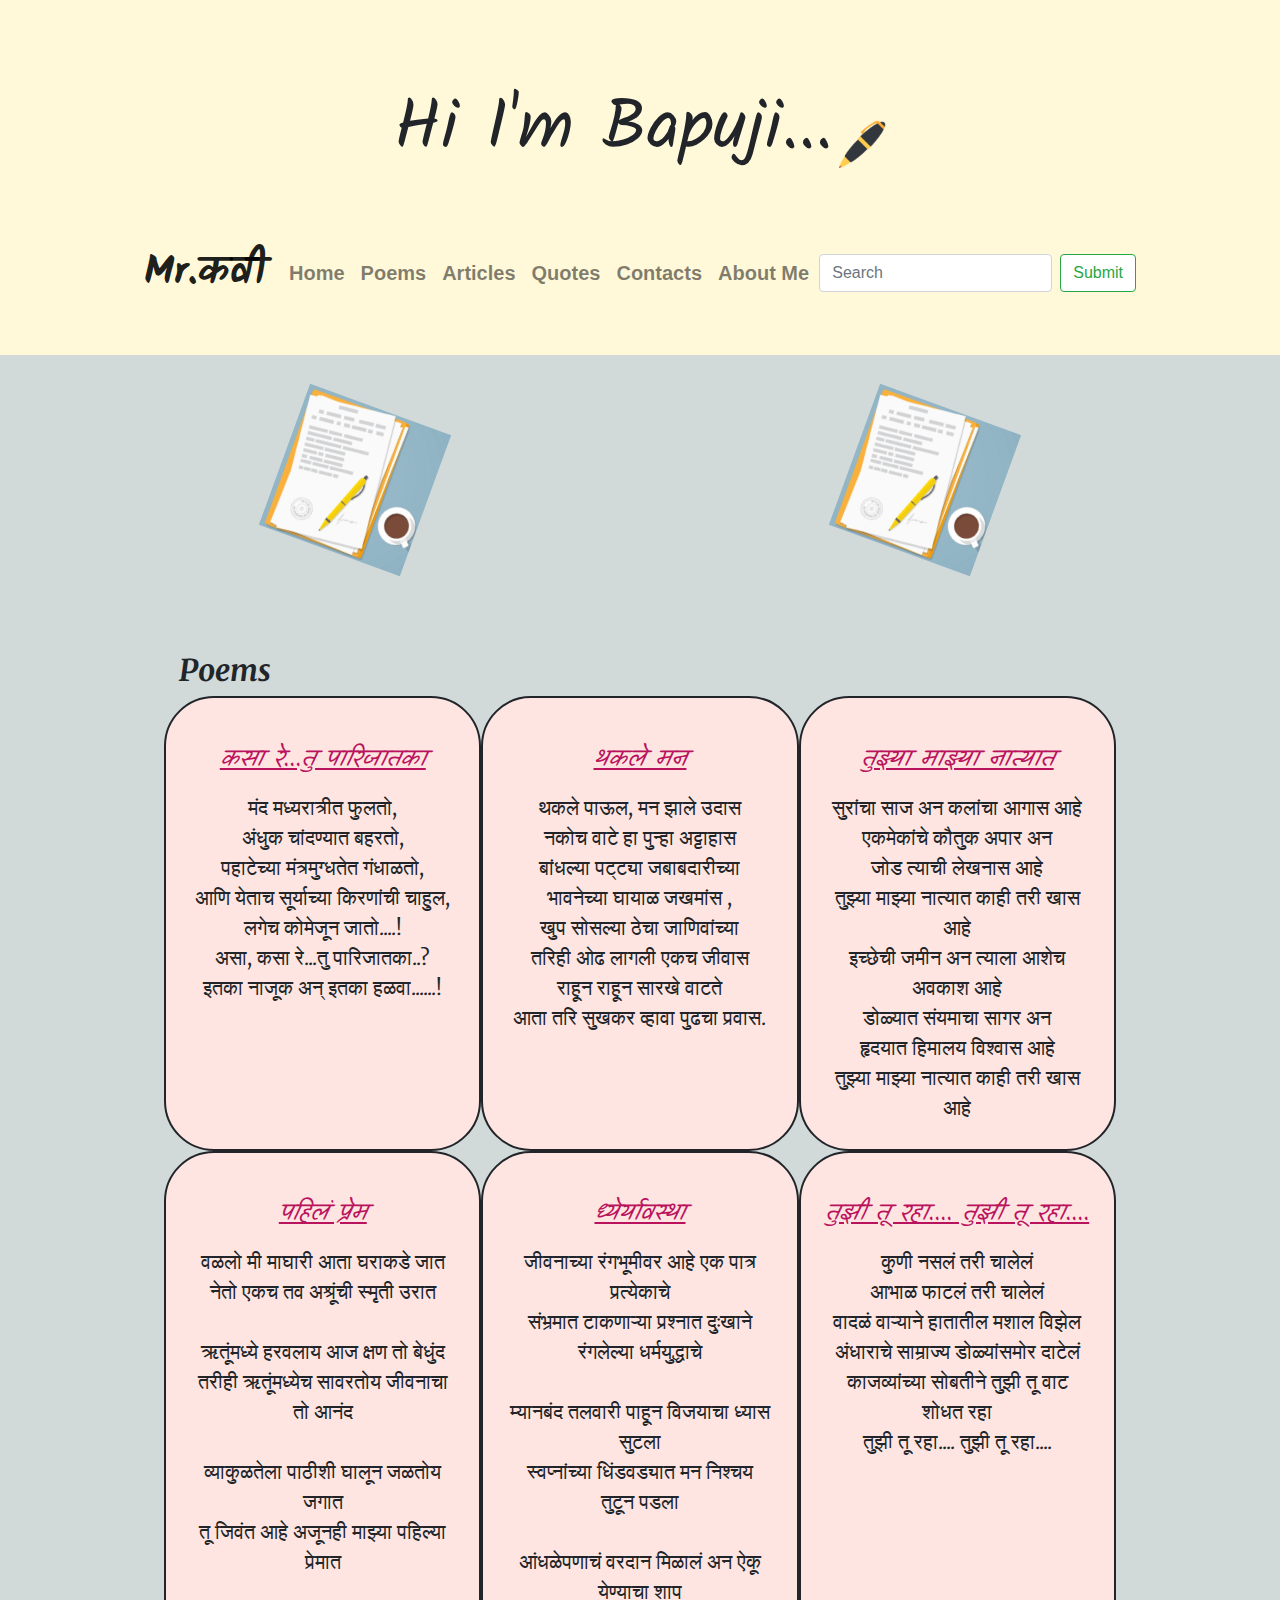
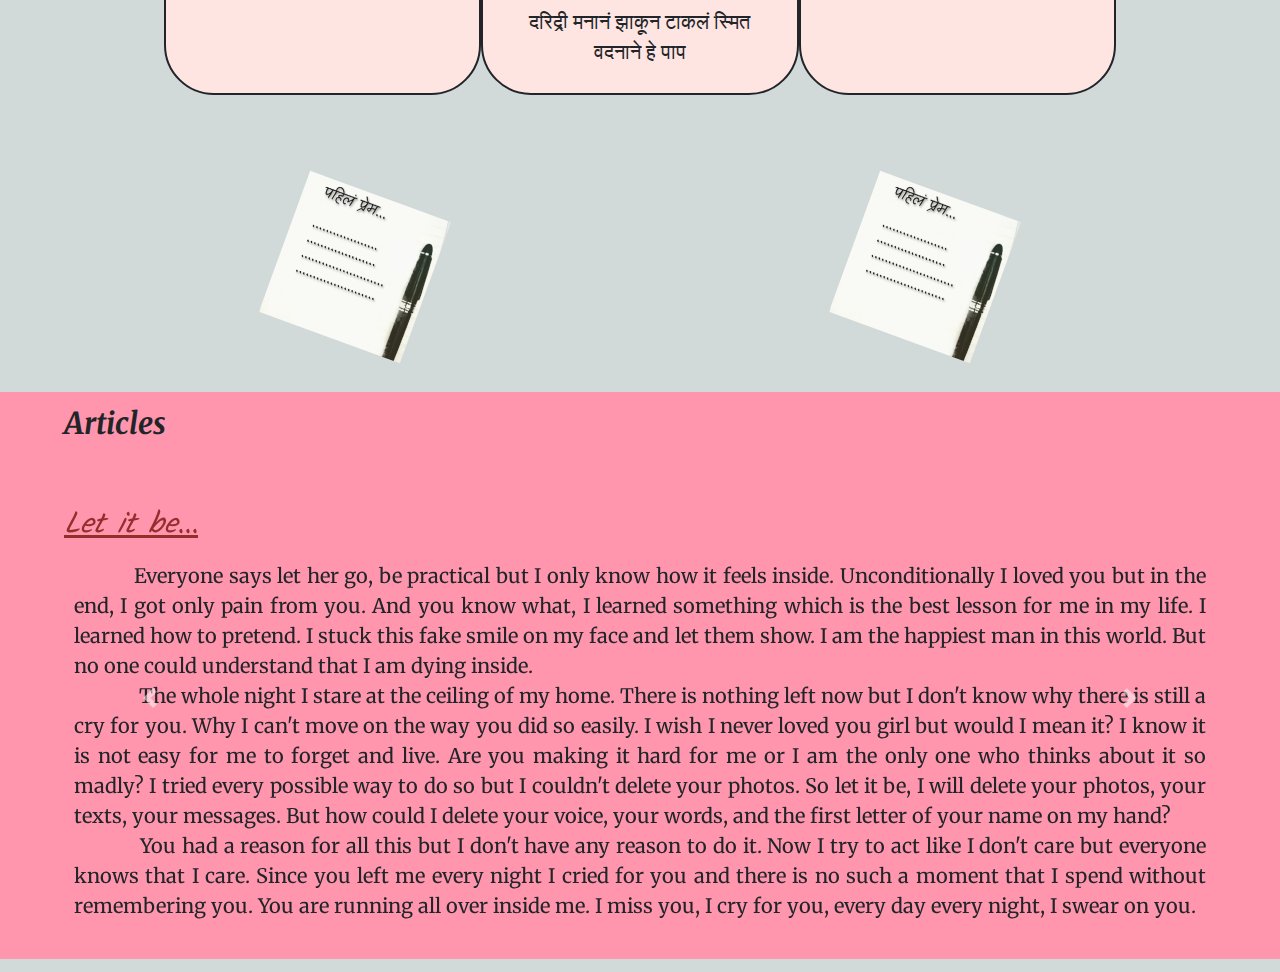
==== index.html @ fb2c801a "Add files via upload" ====
<!DOCTYPE html>
<html lang="en" dir="ltr">

<head>
  <meta charset="utf-8">
  <title>My Site</title>
  <!-- Stylesheets -->
  <link rel="stylesheet" href="https://maxcdn.bootstrapcdn.com/bootstrap/4.0.0/css/bootstrap.min.css" integrity="sha384-Gn5384xqQ1aoWXA+058RXPxPg6fy4IWvTNh0E263XmFcJlSAwiGgFAW/dAiS6JXm" crossorigin="anonymous">
  <link rel="stylesheet" href="css/style.css">
  <!-- Bootstrap Scripts -->
  <script src="https://code.jquery.com/jquery-3.2.1.slim.min.js" integrity="sha384-KJ3o2DKtIkvYIK3UENzmM7KCkRr/rE9/Qpg6aAZGJwFDMVNA/GpGFF93hXpG5KkN" crossorigin="anonymous"></script>
  <script src="https://cdnjs.cloudflare.com/ajax/libs/popper.js/1.12.9/umd/popper.min.js" integrity="sha384-ApNbgh9B+Y1QKtv3Rn7W3mgPxhU9K/ScQsAP7hUibX39j7fakFPskvXusvfa0b4Q" crossorigin="anonymous"></script>
  <script src="https://maxcdn.bootstrapcdn.com/bootstrap/4.0.0/js/bootstrap.min.js" integrity="sha384-JZR6Spejh4U02d8jOt6vLEHfe/JQGiRRSQQxSfFWpi1MquVdAyjUar5+76PVCmYl" crossorigin="anonymous"></script>
  <!-- Google Fonts -->
  <link href="https://fonts.googleapis.com/css2?family=Kalam&display=swap" rel="stylesheet">
  <link href="https://fonts.googleapis.com/css2?family=Merriweather&display=swap" rel="stylesheet">
  <link href="https://fonts.googleapis.com/css2?family=Montserrat:wght@500&display=swap" rel="stylesheet">
</head>

<body>
  <!-- Header, -->
  <section id="Home" style="background-color: #fff8d9;">
    <div class="container-fluid">
      <div class="top-section">
        <center>
          <div class="header">
            <h1 style="font-size: 70px;">Hi I'm Bapuji...</h1>
          </div>
          <div class="penImage">
            <img src="images\pen-md.ico" alt="Pen">
          </div>
        </center>
      </div>
      <!-- Navigation-bar -->
      <nav class="navbar navbar-expand-lg navbar-light">
        <a class="navbar-brand" href="#">Mr.कवी</a>
        <button class="navbar-toggler" type="button" data-toggle="collapse" data-target="#navbarTogglerDemo01" aria-controls="navbarTogglerDemo01" aria-expanded="false" aria-label="Toggle navigation">
          <span class="navbar-toggler-icon"></span>
        </button>
        <div class="collapse navbar-collapse" id="navbarTogglerDemo01">
          <ul class="navbar-nav mr-auto">
            <li>
              <a class="nav-link" href="#">Home</a>
            </li>
            <li>
              <a class="nav-link" href="#">Poems</a>
            </li>
            <li>
              <a class="nav-link" href="#">Articles</a>
            </li>
            <li>
              <a class="nav-link" href="#">Quotes</a>
            </li>
            <li>
              <a class="nav-link" href="#">Contacts</a>
            </li>
            <li>
              <a class="nav-link" href="#">About Me</a>
            </li>
          </ul>
          <form class="form-inline my-2 my-lg-0">
            <input class="form-control mr-sm-2" type="search" placeholder="Search" aria-label="Search">
            <button class="btn btn-outline-success my-2 my-sm-0" type="submit" style="background-color: #ffffff;">Submit</button>
          </form>
        </div>
      </nav>
  </section>

  <!-- Under Navigation-bar -->
  <section>
    <div class="container">
      <center>
        <div class="row">
          <div class="col-6" style="background-color:#d1d9d9;">
            <img class="img1" src="images\img2.png" alt="image">
          </div>
          <div class="col-6" style="background-color:#d1d9d9;">
            <img class="img1" src="images\img2.png" alt="image">
          </div>
        </div>
    </div>
    </center>
  </section>

  <!-- Content-->
  <section id="context-section">
    <div class="container-fluid">
      <h3>Poems</h3>
      <div class="row">
        <div class="col-lg-4 poem-text" style="background-color: #ffe5e2; border: 2px solid; border-radius: 50px;">
          <h4 class="h4poem">कसा रे...तु पारिजातका</h4>
          <p class="poem">मंद मध्यरात्रीत फुलतो,<br>
            अंधुक चांदण्यात बहरतो,<br>
            पहाटेच्या मंत्रमुग्धतेत गंधाळतो,<br>
            आणि येताच सूर्याच्या किरणांची चाहुल,<br>
            लगेच कोमेजून जातो....!<br>
            असा, कसा रे...तु पारिजातका..?<br>
            इतका नाजूक अन् इतका हळवा......!</p>
        </div>
        <div class="col-lg-4 poem-text" style="background-color: #ffe5e2; border: 2px solid;border-radius: 50px;">
          <h4 class="h4poem">थकले मन</h4>
          <p class="poem">थकले पाऊल, मन झाले उदास<br>
            नकोच वाटे हा पुन्हा अट्टाहास <br>
            बांधल्या पट्ट्या जबाबदारीच्या <br>
            भावनेच्या घायाळ जखमांस ,<br>
            खुप सोसल्या ठेचा जाणिवांच्या<br>
            तरिही ओढ लागली एकच जीवास<br>
            राहून राहून सारखे वाटते<br>
            आता तरि सुखकर व्हावा पुढचा प्रवास.</p>
        </div>
        <div class="col-lg-4 poem-text" style="background-color: #ffe5e2; border: 2px solid;border-radius: 50px;">
          <h4 class="h4poem">तुझ्या माझ्या नात्यात</h4>
          <p class="poem">सुरांचा साज अन कलांचा आगास आहे<br>
            एकमेकांचे कौतुक अपार अन <br>
            जोड त्याची लेखनास आहे <br>
            तुझ्या माझ्या नात्यात काही तरी खास आहे <br>
            इच्छेची जमीन अन त्याला आशेच अवकाश आहे <br>
            डोळ्यात संयमाचा सागर अन <br>
            हृदयात हिमालय विश्वास आहे <br>
            तुझ्या माझ्या नात्यात काही तरी खास आहे</p>
        </div>
      </div>

      <div class="row">
        <div class="col-lg-4 poem-text" style="background-color: #ffe5e2; border: 2px solid;border-radius: 50px;">
          <h4 class="h4poem">पहिलं प्रेम</h4>
          <p class="poem">वळलो मी माघारी आता घराकडे जात<br>
            नेतो एकच तव अश्रूंची स्मृती उरात <br>
            <br>
            ऋतूंमध्ये हरवलाय आज क्षण तो बेधुंद<br>
            तरीही ऋतूंमध्येच सावरतोय जीवनाचा तो आनंद<br>
            <br>
            व्याकुळतेला पाठीशी घालून जळतोय जगात <br>
            तू जिवंत आहे अजूनही माझ्या पहिल्या प्रेमात
          </p>
        </div>
        <div class="col-lg-4 poem-text" style="background-color: #ffe5e2; border: 2px solid;border-radius: 50px;">
          <h4 class="h4poem">ध्येर्यावस्था</h4>
          <p class="poem">जीवनाच्या रंगभूमीवर आहे एक पात्र प्रत्येकाचे <br>
            संभ्रमात टाकणाऱ्या प्रश्नात दुःखाने रंगलेल्या धर्मयुद्धाचे <br>
            <br>
            म्यानबंद तलवारी पाहून विजयाचा ध्यास सुटला <br>
            स्वप्नांच्या धिंडवड्यात मन निश्चय तुटून पडला <br>
            <br>
            आंधळेपणाचं वरदान मिळालं अन ऐकू येण्याचा शाप <br>
            दरिद्री मनानं झाकून टाकलं स्मित वदनाने हे पाप
          </p>
        </div>
        <div class="col-lg-4 poem-text" style="background-color: #ffe5e2; border: 2px solid;border-radius: 50px;">
          <h4 class="h4poem">तुझी तू रहा.... तुझी तू रहा....</h4>
          <p class="poem">कुणी नसलं तरी चालेलं <br>
            आभाळ फाटलं तरी चालेलं <br>
            वादळं वाऱ्याने हातातील मशाल विझेल <br>
            अंधाराचे साम्राज्य डोळ्यांसमोर दाटेलं <br>
            काजव्यांच्या सोबतीने तुझी तू वाट शोधत रहा <br>
            तुझी तू रहा.... तुझी तू रहा....</p>
        </div>
      </div>
    </div>
  </section>
  <!-- Under-Context -->
  <section>
    <div class="container">
      <center>
        <div class="row">
          <div class="col-6" style="background-color:#d1d9d9;">
            <img class="img2" src="images\img1.jpg" alt="image">
          </div>
          <div class="col-6" style="background-color:#d1d9d9;">
            <img class="img2" src="images\img1.jpg" alt="image">
          </div>
        </div>
    </div>
    </center>
  </section>

  <!-- Article_section -->
  <section id="Articles">
    <h3>Articles</h3>
    <div id="Articals-carousel" class="carousel slide" data-pause="hover">
      <div class="carousel-inner">
        <div class="carousel-item active coursel-css">
          <h4 class="h4article">Let it be...</h4>
          <p class="Articles-text">&emsp;&emsp;&emsp;Everyone says let her go, be practical but I only know how it feels inside. Unconditionally I loved you but in the end, I got only pain from you.
            And you know what, I learned something which is the best lesson for me in my life. I learned how to pretend. I stuck this fake smile on my face and let
            them show. I am the happiest man in this world. But no one could understand that I am dying inside.<br>&emsp;&emsp;&emsp; The whole night I stare at the ceiling of my home.
            There is nothing left now but I don't know why there is still a cry for you. Why I can't move on the way you did so easily.
            I wish I never loved you girl but would I mean it? I know it is not easy for me to forget and live. Are you making it hard for me or I am the only
            one who thinks about it so madly? I tried every possible way to do so but I couldn't delete your photos. So let it be, I will delete your photos, your
            texts, your messages. But how could I delete your voice, your words, and the first letter of your name on my hand?<br>&emsp;&emsp;&emsp; You had a reason for all this but I don't
            have any reason to do it. Now I try to act like I don't care but everyone knows that I care.
            Since you left me every night I cried for you and there is no such a moment that I spend without remembering you. You are running all over inside me.
            I miss you, I cry for you, every day every night, I swear on you.</p>
        </div>
        <div class="carousel-item coursel-css">
          <h4 class="h4article">Death</h4>
          <p class="Articles-text">&emsp;&emsp;&emsp;I have no work to do in your world, my useless life can only break out into tunes without a purpose. When the hour strikes for the silent worship at the dark temple of midnight command me, my dear,
            to stand
            before you to sing. I'm waiting for your love to give myself up at last into your hands. People blame me and call me heedless but I doubt not they are right in their blame.<br>&emsp;&emsp;&emsp; The song that I came to sing remains unsung
            to that day. I have spent my days stringing and unstringing my instruments. The time has not come true the
            words are not been rightly set only there is an agony of wishing in my heart. The flower has not opened only the wind is blowing by. I have not seen her face nor I listened to her voice only I heard her gentle footsteps from the road
            before my house.<br>&emsp;&emsp;&emsp; The whole day passed in waiting for her and I can't ask her into my home. I am living in the hope of meeting with her and that meeting is not yet. I shall ever try to keep all untruths out of my mind
            but nothing worked, I think I am here
            that what my life deserves. Many things happened to my life that your coming in life is like forever memoranda to me. I will never forget how you feel me with your love. One day the death will come and the forlorn myself will remain in my
            house leaving the dark shadow of the night on my mornings.<br></p>
        </div>
        <div class="carousel-item coursel-css">
          <h4 class="h4article">सकाळ</h4>
          <p class="Articles-text">&emsp;&emsp;&emsp;मघाशी किती निरभ्र होत आकाश, नि आता ढग पुन्हा दाटायला लागले होते आभाळात. अनपेक्षित पावसाच्या धारा आभाळातून भूतलावर अवतरित होत होत्या, वारा सुसाट वाहत होता. वाहत्या वाऱ्यानं जसा चौफेर काहूर उठवला होता तसंच मनात एक काहूर माजलं होतं. भूतकाळात घडलेल्या अनेक घटनांची उजळणी करत मी सुद्धा स्वतःमध्ये कसा हरवून गेलो कळलेच नव्हते. मनातील घुसमटून टाकणारी ती जाणीव पुन्हा तळापासून वर येऊ लागली. कोणत्याच गोष्टीची चिंता न करता वाहणाऱ्या या विचारगंगेलासुद्धा मी अडवण्याचा प्रयत्न केला नाही.<br>&emsp;&emsp;&emsp;
      या जुन्या आठवणी का वारंवार घायाळ करीत आहेत मला? सतत मनाला जाळणारी हि खंत कसली? विचारांचा प्रवाह अनेक वळणे घेत अडखळ मार्ग तुडवत अन अनेक बांध फोडत पुढे वाहतच चालला होता. वादळाने घनदाट अरण्यात शिरून पानापानाला बोचकारून काढावे तशीच मनाची अवस्था झाली होती. का याचं गोष्टी पुन्हा पुन्हा नजरेसमोर अवतरीत होतात. यांचीच भीती मनाला लागली होती, म्हणजे जीवघेण्या वादळात कोसळण्याचा धोका अगदी मोठ्या वृक्षालाही असतोच की.<br>&emsp;&emsp;&emsp;
     निर्दयीपणाने घडलेले सर्व प्रसंग आणि त्यांचे मनात चाललेले कोलाहल बाजूला सारून मी वर्तमानात येण्याचा ठराव केला आणि तोही पुन्हा भूतकाळात न डोकावण्याच्या निर्णयासहच. मनातले अप्रिय विचार झटकून टाकण्याचा अयशश्वी प्रयन्त मी कसाबसा यशश्वी ठरवलाच. या पेटलेल्या आभाळाला आणि पेटलेल्या रानाला विझत करून, करपलेल्या भावनांवर मी खोट्या समजवणूकीचा फुंकर घालतं होतो. आता मनावर समाधानाचा हलकासा तवंग पसरला होता. कोसळणाऱ्या पावसाच्या धारांच्या आवाजात अन मनातलं वादळ या दोन्हीच्या संगतीनं वेळ गेला. पण पुरता माझा भूतकाळ शाबूत आहे कधीही न झिजणाऱ्या शिलालेखासारखा अजून.<br><br></p>
        </div>
      </div>
      <a class="carousel-control-prev" href="#Articals-carousel" role="button" data-slide="prev">
        <span class="carousel-control-prev-icon"></span>
      </a>
      <a class="carousel-control-next" href="#Articals-carousel" role="button" data-slide="next">
        <span class="carousel-control-next-icon"></span>
      </a>
    </div>
  </section>
</body>

</html>
---- css/style.css ----
body {
  background-color: #d1d9d9;
}

/* Top_section */
.container-fluid {
  padding: 3% 10%;
}

.top-section {
  margin-top: 50px;
  margin-bottom: 50px;
  font-family: 'Kalam', cursive;
}

.top-section:hover {
  color: #962d2d;
}

.header {
  display: inline-block;
  font-size: 100px;
}

.penImage {
  display: inline-block;
}

/* Navigation-Bar */
.navbar {
  background-color: #fff8d9;
}

.nav-link {
  font-size: 20px;
  font-weight: bold;
}

.navbar-brand {
  font-family: 'Kalam', cursive;
  font-size: 40px;
  font-weight: bold;
}

/* images */
.images-section {
  padding: 3% 1%;
}

.img2 {
  margin-top: 50px;
  margin-bottom: 50px;
  width: 150px;
  height: 150px;
  transform: rotate(20deg)
}

.img1 {
  margin-top: 50px;
  margin-bottom: 50px;
  width: 150px;
  height: 150px;
  transform: rotate(20deg)
}

/* Context */
#context-section {
  padding: 1% 5%;
}

h3 {
  font-family: Merriweather, cursive;
  font-style: italic;
  font-weight: bolder;
  font-size: 30px;
}

.h4poem {
  font-family: 'Kalam', cursive;
  font-style: italic;
  text-decoration: underline;
  text-align: center;
  color: #ba135d;
}

.poem {
  font-size: 20px;
  padding: 10px;
  text-align: center;
  font-family: 'Merriweather', serif;
}

.poem-text {
  padding-top: 5%;
}

/* Articles-Section */
#Articles {
  padding: 1% 5%;
  background-color: #ff96ad;
  margin-bottom: 1%;
}

.coursel-css {
  padding-top: 5%;
}

.h4article{
  font-family: 'Kalam', cursive;
  font-size: 30px;
  font-style: italic;
  text-align: left;
  text-decoration: underline;
  color: #962d2d;
}

.Articles-text {
  padding: 10px;
  text-align: justify;
  font-size: 20px;
  font-family: 'Merriweather', serif;
}
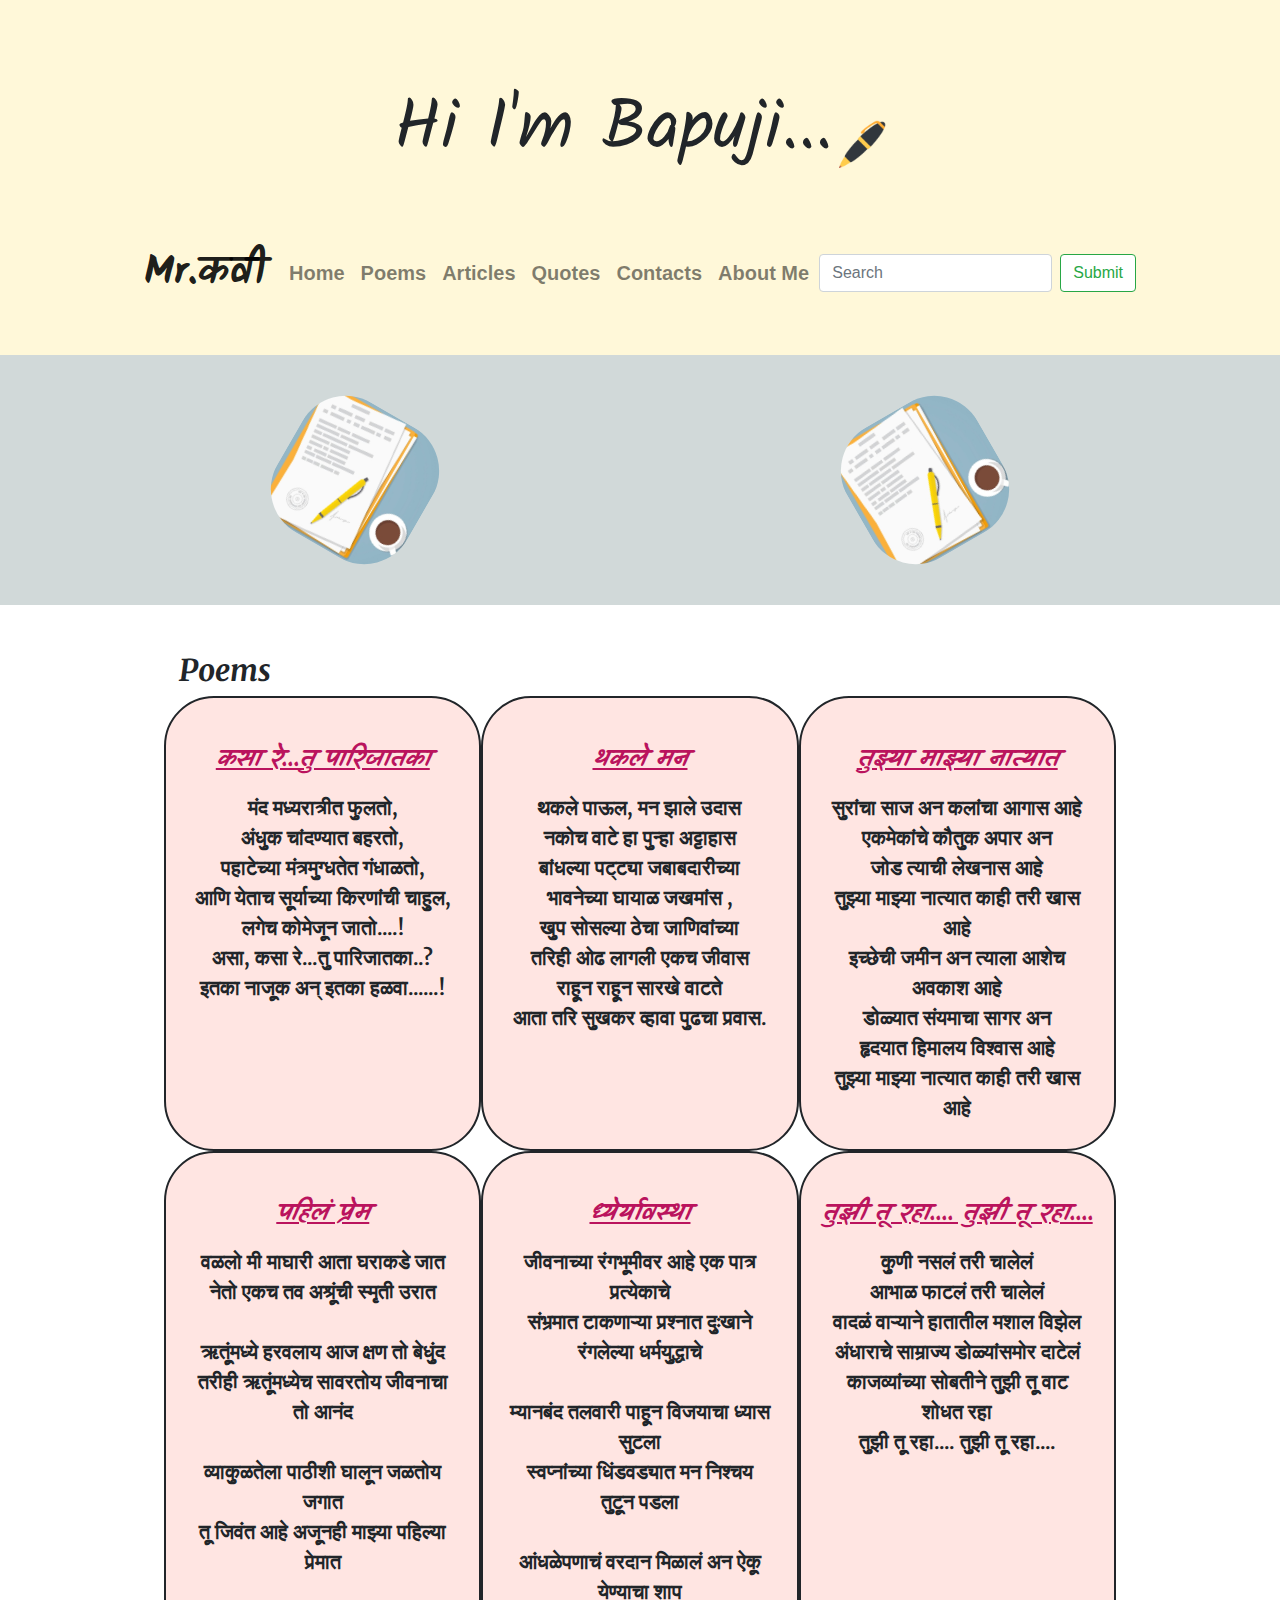
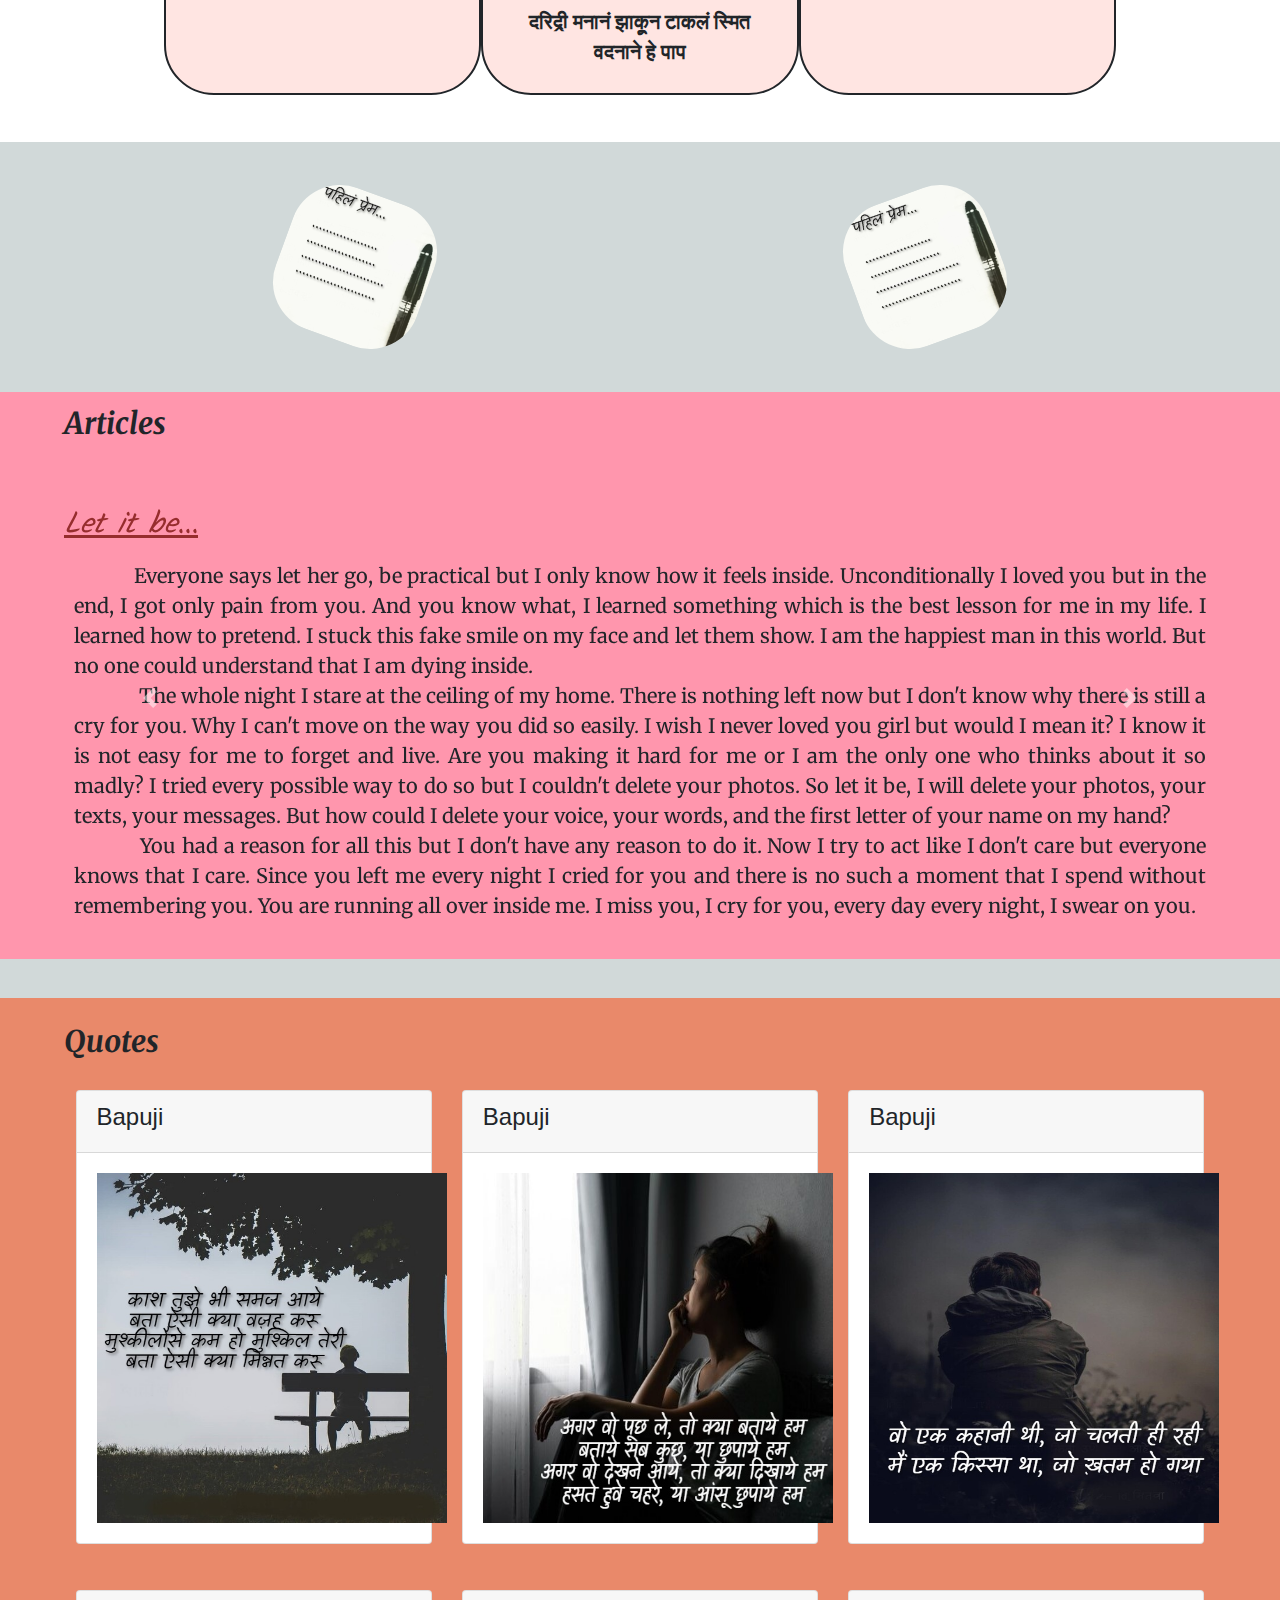
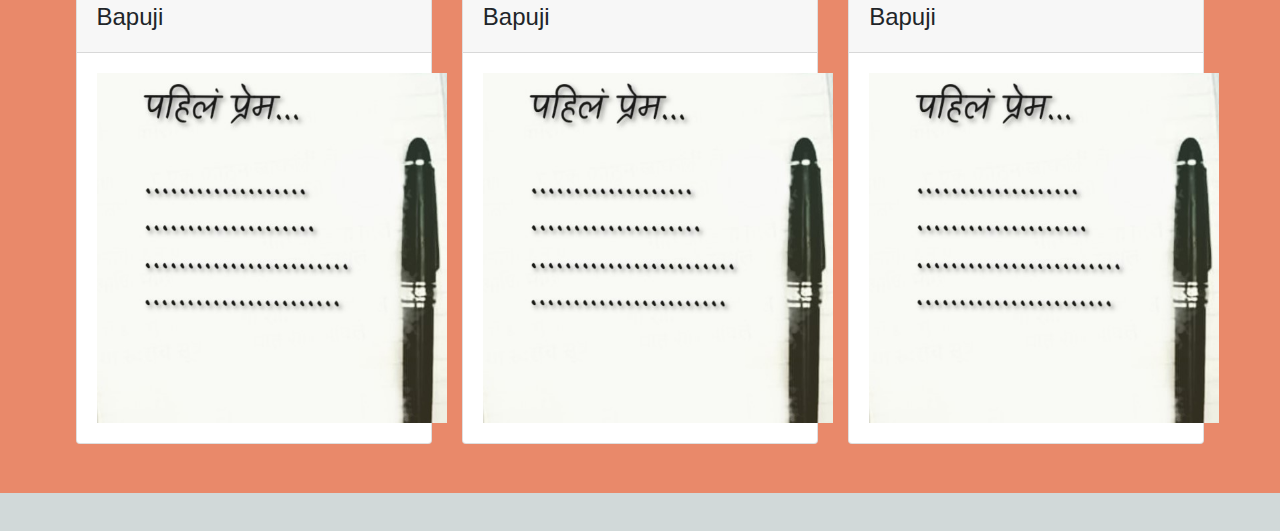
==== commit f1cd2513: "Add files via upload" ====
--- a/index.html
+++ b/index.html
@@ -72,10 +72,10 @@
       <center>
         <div class="row">
           <div class="col-6" style="background-color:#d1d9d9;">
-            <img class="img1" src="images\img2.png" alt="image">
+            <img class="top-img-1" src="images\img2.png" alt="image">
           </div>
           <div class="col-6" style="background-color:#d1d9d9;">
-            <img class="img1" src="images\img2.png" alt="image">
+            <img class="top-img-2" src="images\img2.png" alt="image">
           </div>
         </div>
     </div>
@@ -164,10 +164,10 @@
       <center>
         <div class="row">
           <div class="col-6" style="background-color:#d1d9d9;">
-            <img class="img2" src="images\img1.jpg" alt="image">
+            <img class="middle-img-1" src="images\img1.jpg" alt="image">
           </div>
           <div class="col-6" style="background-color:#d1d9d9;">
-            <img class="img2" src="images\img1.jpg" alt="image">
+            <img class="middle-img-2" src="images\img1.jpg" alt="image">
           </div>
         </div>
     </div>
@@ -202,13 +202,7 @@
             before my house.<br>&emsp;&emsp;&emsp; The whole day passed in waiting for her and I can't ask her into my home. I am living in the hope of meeting with her and that meeting is not yet. I shall ever try to keep all untruths out of my mind
             but nothing worked, I think I am here
             that what my life deserves. Many things happened to my life that your coming in life is like forever memoranda to me. I will never forget how you feel me with your love. One day the death will come and the forlorn myself will remain in my
-            house leaving the dark shadow of the night on my mornings.<br></p>
-        </div>
-        <div class="carousel-item coursel-css">
-          <h4 class="h4article">सकाळ</h4>
-          <p class="Articles-text">&emsp;&emsp;&emsp;मघाशी किती निरभ्र होत आकाश, नि आता ढग पुन्हा दाटायला लागले होते आभाळात. अनपेक्षित पावसाच्या धारा आभाळातून भूतलावर अवतरित होत होत्या, वारा सुसाट वाहत होता. वाहत्या वाऱ्यानं जसा चौफेर काहूर उठवला होता तसंच मनात एक काहूर माजलं होतं. भूतकाळात घडलेल्या अनेक घटनांची उजळणी करत मी सुद्धा स्वतःमध्ये कसा हरवून गेलो कळलेच नव्हते. मनातील घुसमटून टाकणारी ती जाणीव पुन्हा तळापासून वर येऊ लागली. कोणत्याच गोष्टीची चिंता न करता वाहणाऱ्या या विचारगंगेलासुद्धा मी अडवण्याचा प्रयत्न केला नाही.<br>&emsp;&emsp;&emsp;
-      या जुन्या आठवणी का वारंवार घायाळ करीत आहेत मला? सतत मनाला जाळणारी हि खंत कसली? विचारांचा प्रवाह अनेक वळणे घेत अडखळ मार्ग तुडवत अन अनेक बांध फोडत पुढे वाहतच चालला होता. वादळाने घनदाट अरण्यात शिरून पानापानाला बोचकारून काढावे तशीच मनाची अवस्था झाली होती. का याचं गोष्टी पुन्हा पुन्हा नजरेसमोर अवतरीत होतात. यांचीच भीती मनाला लागली होती, म्हणजे जीवघेण्या वादळात कोसळण्याचा धोका अगदी मोठ्या वृक्षालाही असतोच की.<br>&emsp;&emsp;&emsp;
-     निर्दयीपणाने घडलेले सर्व प्रसंग आणि त्यांचे मनात चाललेले कोलाहल बाजूला सारून मी वर्तमानात येण्याचा ठराव केला आणि तोही पुन्हा भूतकाळात न डोकावण्याच्या निर्णयासहच. मनातले अप्रिय विचार झटकून टाकण्याचा अयशश्वी प्रयन्त मी कसाबसा यशश्वी ठरवलाच. या पेटलेल्या आभाळाला आणि पेटलेल्या रानाला विझत करून, करपलेल्या भावनांवर मी खोट्या समजवणूकीचा फुंकर घालतं होतो. आता मनावर समाधानाचा हलकासा तवंग पसरला होता. कोसळणाऱ्या पावसाच्या धारांच्या आवाजात अन मनातलं वादळ या दोन्हीच्या संगतीनं वेळ गेला. पण पुरता माझा भूतकाळ शाबूत आहे कधीही न झिजणाऱ्या शिलालेखासारखा अजून.<br><br></p>
+            house leaving the dark shadow of the night on my mornings.</p>
         </div>
       </div>
       <a class="carousel-control-prev" href="#Articals-carousel" role="button" data-slide="prev">
@@ -219,6 +213,88 @@
       </a>
     </div>
   </section>
+
+
+<!-- Quotes Section -->
+  <section id="Quotes">
+    <h3>Quotes</h3>
+    <div class="row mycards">
+    <div class="col-lg-4 col-md-6">
+        <div class="card">
+            <div class="card-header">
+                <h4 class="Quotes-text">Bapuji</h4>
+            </div>
+            <div class="card-body">
+              <center>
+                <img class="Quotes-images" src="images\qut-mg-1.jpg" alt="image">
+              </center>
+            </div>
+        </div>
+    </div>
+    <div class="col-lg-4 col-md-6">
+        <div class="card">
+            <div class="card-header">
+                <h4 class="Quotes-text">Bapuji</h4>
+            </div>
+            <div class="card-body">
+              <center>
+                <img class="Quotes-images" src="images\qut-img-2.jpg" alt="image">
+              </center>
+            </div>
+        </div>
+    </div>
+    <div class="col-lg-4">
+        <div class="card">
+            <div class="card-header">
+                <h4 class="Quotes-text">Bapuji</h4>
+            </div>
+            <div class="card-body">
+              <center>
+                <img class="Quotes-images" src="images\qut-img-3.jpg" alt="image">
+              </center>
+            </div>
+        </div>
+    </div>
+</div>
+<div class="row mycards">
+<div class="col-lg-4 col-md-6">
+    <div class="card">
+        <div class="card-header">
+            <h4 class="Quotes-text">Bapuji</h4>
+        </div>
+        <div class="card-body">
+          <center>
+            <img class="Quotes-images" src="images\img1.jpg" alt="image">
+          </center>
+        </div>
+    </div>
+</div>
+<div class="col-lg-4 col-md-6">
+    <div class="card">
+        <div class="card-header">
+            <h4 class="Quotes-text">Bapuji</h4>
+        </div>
+        <div class="card-body">
+          <center>
+            <img class="Quotes-images" src="images\img1.jpg" alt="image">
+          </center>
+        </div>
+    </div>
+</div>
+<div class="col-lg-4">
+    <div class="card">
+        <div class="card-header">
+            <h4 class="Quotes-text">Bapuji</h4>
+        </div>
+        <div class="card-body">
+            <center>
+              <img class="Quotes-images" src="images\img1.jpg" alt="image">
+            </center>
+        </div>
+    </div>
+</div>
+</div>
+  </section>
 </body>
 
 </html>
--- a/css/style.css
+++ b/css/style.css
@@ -47,25 +47,46 @@
   padding: 3% 1%;
 }
 
-.img2 {
+.top-img-1{
   margin-top: 50px;
   margin-bottom: 50px;
   width: 150px;
   height: 150px;
-  transform: rotate(20deg)
+  border-radius: 50px;
+  transform: rotate(30deg)
 }
 
-.img1 {
+.top-img-2{
   margin-top: 50px;
   margin-bottom: 50px;
   width: 150px;
   height: 150px;
+  border-radius: 50px;
+  transform: rotate(-30deg)
+}
+
+.middle-img-1{
+  margin-top: 50px;
+  margin-bottom: 50px;
+  width: 150px;
+  height: 150px;
+  border-radius: 50px;
   transform: rotate(20deg)
+}
+
+.middle-img-2{
+  margin-top: 50px;
+  margin-bottom: 50px;
+  width: 150px;
+  height: 150px;
+  border-radius: 50px;
+  transform: rotate(-20deg)
 }
 
 /* Context */
 #context-section {
   padding: 1% 5%;
+  background-color: #ffffff;
 }
 
 h3 {
@@ -76,6 +97,7 @@
 }
 
 .h4poem {
+  font-weight: bolder;
   font-family: 'Kalam', cursive;
   font-style: italic;
   text-decoration: underline;
@@ -87,6 +109,7 @@
   font-size: 20px;
   padding: 10px;
   text-align: center;
+  font-weight: bold;
   font-family: 'Merriweather', serif;
 }
 
@@ -98,11 +121,12 @@
 #Articles {
   padding: 1% 5%;
   background-color: #ff96ad;
-  margin-bottom: 1%;
+  margin-bottom: 3%;
 }
 
+
 .coursel-css {
-  padding-top: 5%;
+  margin: 5% auto 0 auto;
 }
 
 .h4article{
@@ -120,3 +144,19 @@
   font-size: 20px;
   font-family: 'Merriweather', serif;
 }
+
+/* Qoutes Section */
+#Quotes{
+  padding: 2% 5%;
+  background-color: #e9896a;
+  margin-bottom: 3%;
+}
+
+.mycards{
+  padding: 2% 1%;
+}
+
+.Quotes-images{
+  width: 350px;
+  height: 350px;
+}
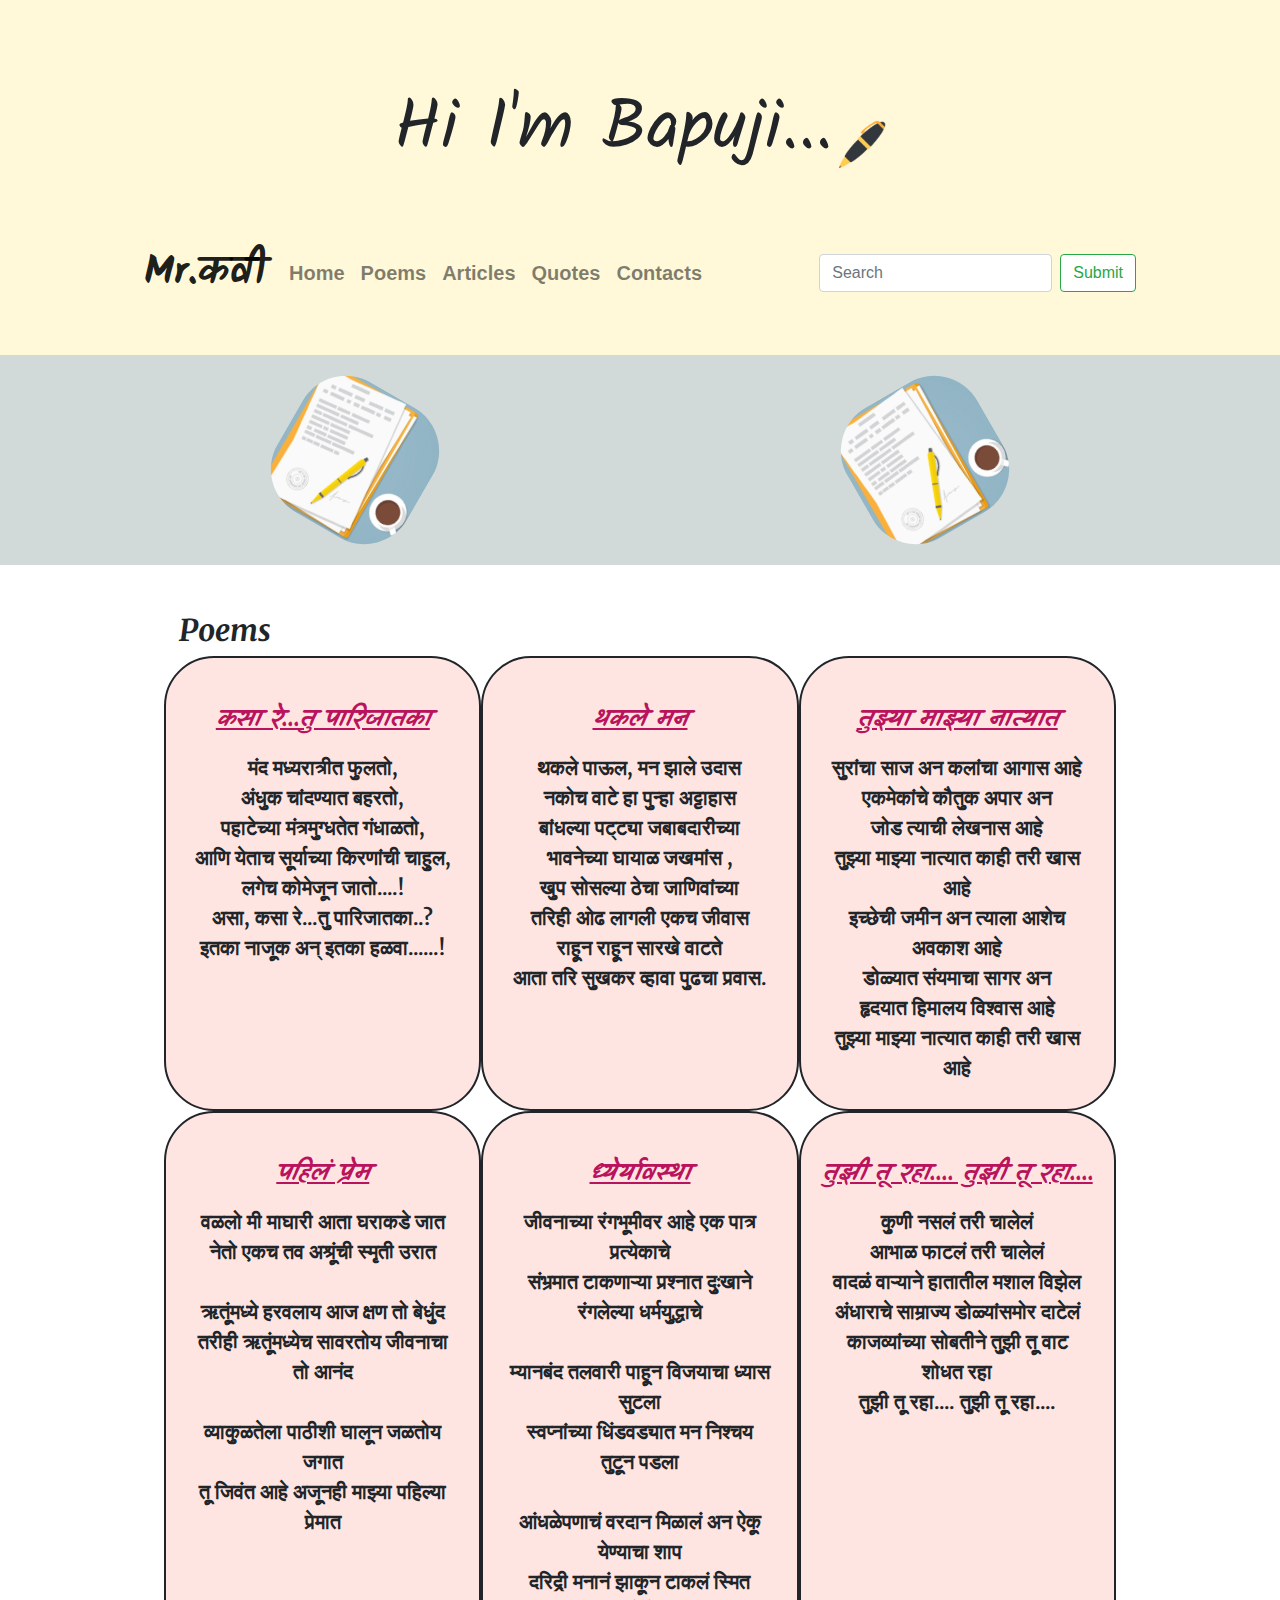
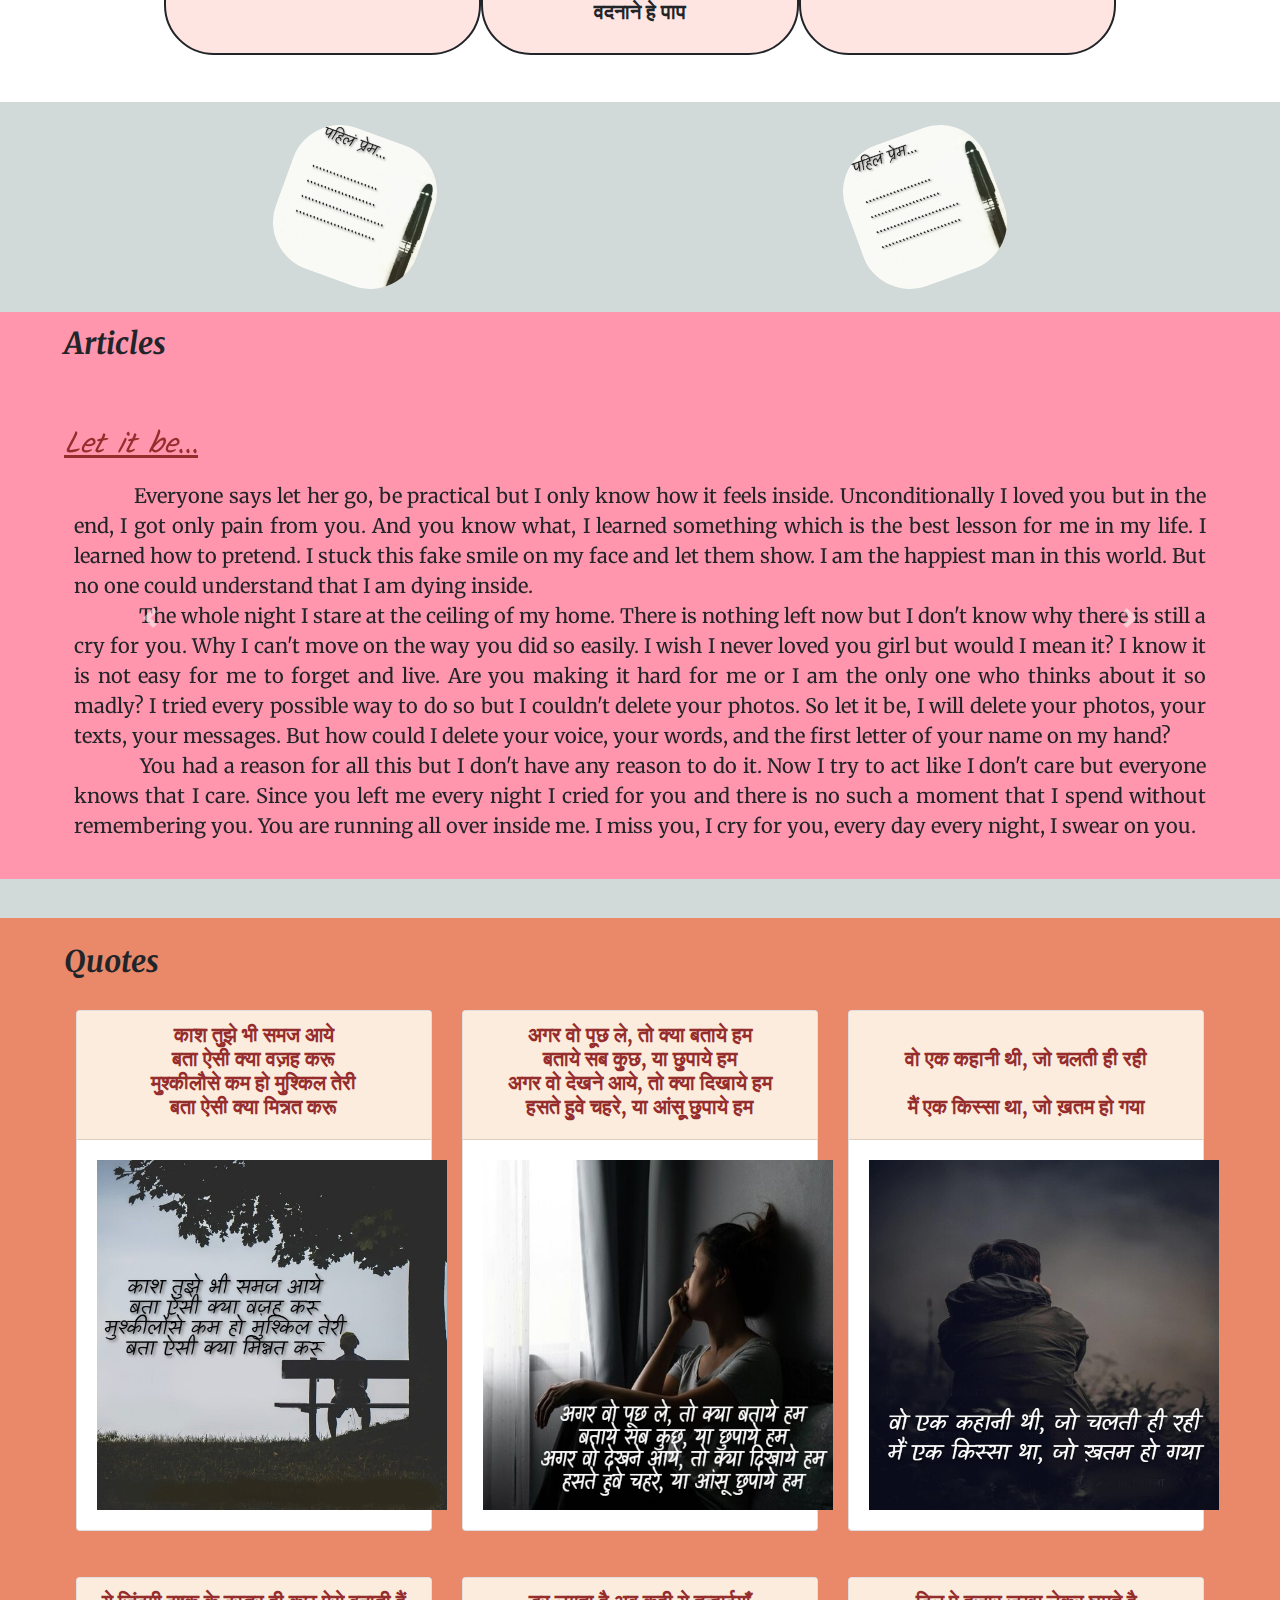
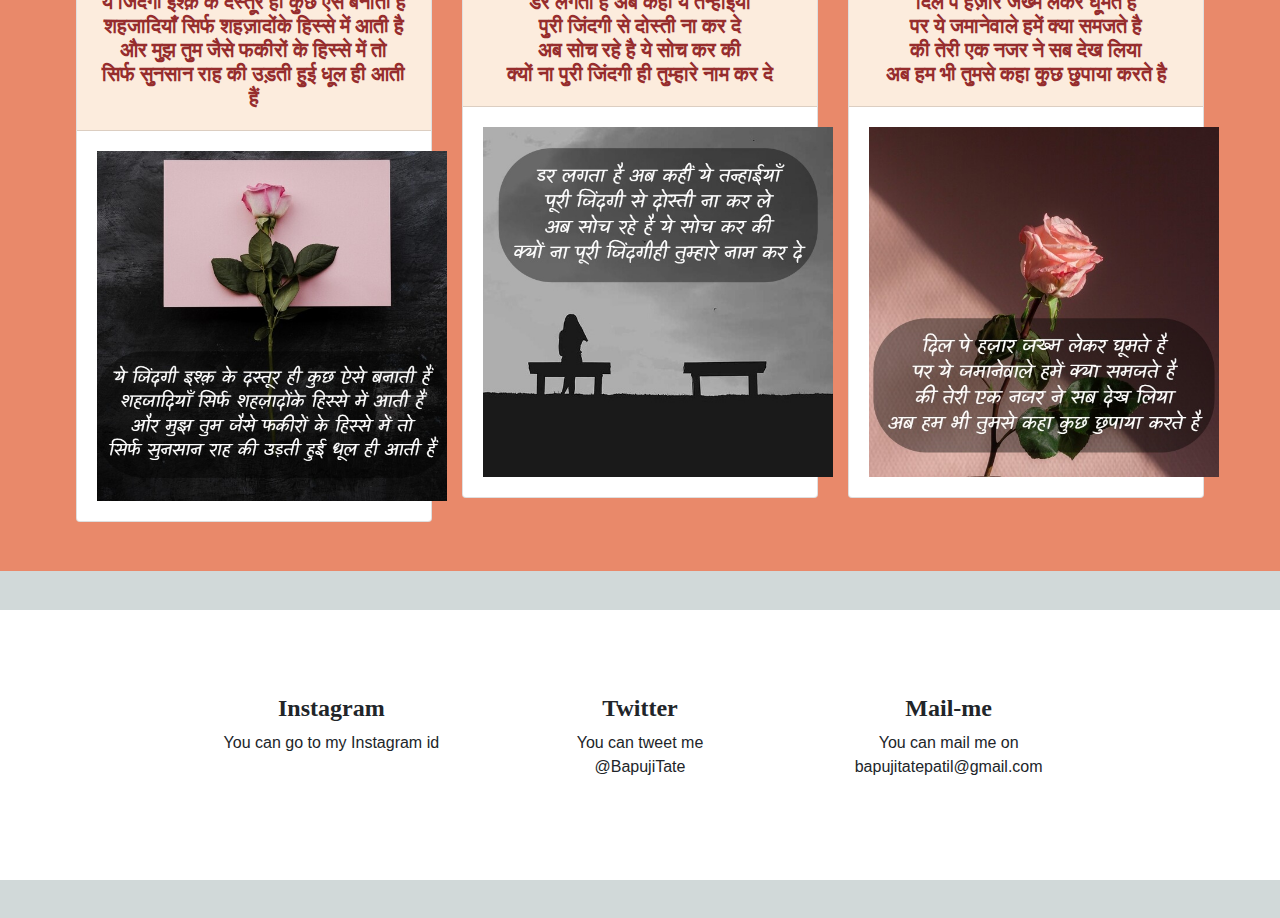
==== commit 3f12fe63: "Add files via upload" ====
--- a/index.html
+++ b/index.html
@@ -15,6 +15,10 @@
   <link href="https://fonts.googleapis.com/css2?family=Kalam&display=swap" rel="stylesheet">
   <link href="https://fonts.googleapis.com/css2?family=Merriweather&display=swap" rel="stylesheet">
   <link href="https://fonts.googleapis.com/css2?family=Montserrat:wght@500&display=swap" rel="stylesheet">
+
+  <!-- Icons -->
+  <link rel="stylesheet" href="https://use.fontawesome.com/releases/v5.7.0/css/all.css" integrity="sha384-lZN37f5QGtY3VHgisS14W3ExzMWZxybE1SJSEsQp9S+oqd12jhcu+A56Ebc1zFSJ" crossorigin="anonymous">
+
 </head>
 
 <body>
@@ -40,22 +44,19 @@
         <div class="collapse navbar-collapse" id="navbarTogglerDemo01">
           <ul class="navbar-nav mr-auto">
             <li>
-              <a class="nav-link" href="#">Home</a>
-            </li>
-            <li>
-              <a class="nav-link" href="#">Poems</a>
-            </li>
-            <li>
-              <a class="nav-link" href="#">Articles</a>
-            </li>
-            <li>
-              <a class="nav-link" href="#">Quotes</a>
-            </li>
-            <li>
-              <a class="nav-link" href="#">Contacts</a>
-            </li>
-            <li>
-              <a class="nav-link" href="#">About Me</a>
+              <a class="nav-link" href="#Home">Home</a>
+            </li>
+            <li>
+              <a class="nav-link" href="#context-section">Poems</a>
+            </li>
+            <li>
+              <a class="nav-link" href="#Articles">Articles</a>
+            </li>
+            <li>
+              <a class="nav-link" href="#Quotes">Quotes</a>
+            </li>
+            <li>
+              <a class="nav-link" href="#Contacts">Contacts</a>
             </li>
           </ul>
           <form class="form-inline my-2 my-lg-0">
@@ -219,22 +220,28 @@
   <section id="Quotes">
     <h3>Quotes</h3>
     <div class="row mycards">
-    <div class="col-lg-4 col-md-6">
+    <div class="col-lg-4">
         <div class="card">
             <div class="card-header">
-                <h4 class="Quotes-text">Bapuji</h4>
+                <h4 class="Quotes-text">काश तुझे भी समज आये <br>
+बता ऐसी क्या वज़ह करू <br>
+मुश्कीलौसे कम हो मुश्किल तेरी <br>
+बता ऐसी क्या मिन्नत करू </h4>
             </div>
             <div class="card-body">
               <center>
-                <img class="Quotes-images" src="images\qut-mg-1.jpg" alt="image">
+                <img class="Quotes-images" src="images\qut-img-1.jpg" alt="image">
               </center>
             </div>
         </div>
     </div>
-    <div class="col-lg-4 col-md-6">
+    <div class="col-lg-4">
         <div class="card">
             <div class="card-header">
-                <h4 class="Quotes-text">Bapuji</h4>
+                <h4 class="Quotes-text">अगर वो पूछ ले, तो क्या बताये हम<br>
+बताये सब कुछ, या छुपाये हम <br>
+अगर वो देखने आये, तो क्या दिखाये हम<br>
+हसते हुवे चहरे, या आंसू छुपाये हम</h4>
             </div>
             <div class="card-body">
               <center>
@@ -246,7 +253,8 @@
     <div class="col-lg-4">
         <div class="card">
             <div class="card-header">
-                <h4 class="Quotes-text">Bapuji</h4>
+                <h4 class="Quotes-text"><br>वो एक कहानी थी, जो चलती ही रही<br><br>
+मैं एक किस्सा था, जो ख़तम हो गया</h4>
             </div>
             <div class="card-body">
               <center>
@@ -257,44 +265,75 @@
     </div>
 </div>
 <div class="row mycards">
-<div class="col-lg-4 col-md-6">
-    <div class="card">
-        <div class="card-header">
-            <h4 class="Quotes-text">Bapuji</h4>
-        </div>
-        <div class="card-body">
-          <center>
-            <img class="Quotes-images" src="images\img1.jpg" alt="image">
-          </center>
-        </div>
-    </div>
-</div>
-<div class="col-lg-4 col-md-6">
-    <div class="card">
-        <div class="card-header">
-            <h4 class="Quotes-text">Bapuji</h4>
-        </div>
-        <div class="card-body">
-          <center>
-            <img class="Quotes-images" src="images\img1.jpg" alt="image">
-          </center>
-        </div>
-    </div>
-</div>
 <div class="col-lg-4">
     <div class="card">
         <div class="card-header">
-            <h4 class="Quotes-text">Bapuji</h4>
+            <h4 class="Quotes-text">ये जिंदगी इश्क़ के दस्तूर ही कुछ ऐसे बनाती हैं<br>
+शहजादियाँ सिर्फ शहज़ादोंके हिस्से में आती है<br>
+और मुझ तुम जैसे फकीरों के हिस्से में तो<br>
+सिर्फ सुनसान राह की उड़ती हुई धूल ही आती हैं </h4>
+        </div>
+        <div class="card-body">
+          <center>
+            <img class="Quotes-images" src="images\qut-img-4.jpg" alt="image">
+          </center>
+        </div>
+    </div>
+</div>
+<div class="col-lg-4">
+    <div class="card">
+        <div class="card-header">
+            <h4 class="Quotes-text">डर लगता है अब कही ये तन्हाईयाँ<br>
+पुरी जिंदगी से दोस्ती ना कर दे <br>
+अब सोच रहे है ये सोच कर की <br>
+क्यों ना पुरी जिंदगी ही तुम्हारे नाम कर दे </h4>
+        </div>
+        <div class="card-body">
+          <center>
+            <img class="Quotes-images" src="images\qut-img-5.jpg" alt="image">
+          </center>
+        </div>
+    </div>
+</div>
+<div class="col-lg-4">
+    <div class="card">
+        <div class="card-header">
+            <h4 class="Quotes-text">दिल पे हज़ार जख्म लेकर घूमते है <br>
+पर ये जमानेवाले हमें क्या समजते है <br>
+की तेरी एक नजर ने सब देख लिया <br>
+अब हम भी तुमसे कहा कुछ छुपाया करते है </h4>
         </div>
         <div class="card-body">
             <center>
-              <img class="Quotes-images" src="images\img1.jpg" alt="image">
+              <img class="Quotes-images" src="images\qut-img-6.jpg" alt="image">
             </center>
         </div>
     </div>
 </div>
 </div>
   </section>
+
+  <!-- Contacts-Section -->
+  <section id="Contacts">
+    <div class="row">
+      <div class="feature-box col-lg-4">
+        <a href="https://www.instagram.com/ba__ji_7638/?hl=en"><i class="fab fa-instagram fa-4x icons"></i></a>
+        <h4 class="h4-Contacts">Instagram</h4>
+        <p>You can go to my Instagram id</p>
+      </div>
+      <div class="feature-box col-lg-4">
+        <a href="https://twitter.com/BapujiTate"><i class="fab fa-twitter fa-4x icons"></i></a>
+        <h4 class="h4-Contacts">Twitter</h4>
+        <p>You can tweet me @BapujiTate</p>
+      </div>
+      <div class="feature-box col-lg-4">
+        <a href="mailto:bapujitatepatil@gmail.com"><i class="fas fa-envelope fa-4x icons"></i></a>
+        <h4 class="h4-Contacts">Mail-me</h4>
+        <p>You can mail me on bapujitatepatil@gmail.com</p>
+      </div>
+    </div>
+    </section>
+
 </body>
 
 </html>
--- a/css/style.css
+++ b/css/style.css
@@ -48,8 +48,8 @@
 }
 
 .top-img-1{
-  margin-top: 50px;
-  margin-bottom: 50px;
+  margin-top:30px;
+  margin-bottom: 30px;
   width: 150px;
   height: 150px;
   border-radius: 50px;
@@ -57,8 +57,8 @@
 }
 
 .top-img-2{
-  margin-top: 50px;
-  margin-bottom: 50px;
+  margin-top: 30px;
+  margin-bottom: 30px;
   width: 150px;
   height: 150px;
   border-radius: 50px;
@@ -66,8 +66,8 @@
 }
 
 .middle-img-1{
-  margin-top: 50px;
-  margin-bottom: 50px;
+  margin-top: 30px;
+  margin-bottom: 30px;
   width: 150px;
   height: 150px;
   border-radius: 50px;
@@ -75,8 +75,8 @@
 }
 
 .middle-img-2{
-  margin-top: 50px;
-  margin-bottom: 50px;
+  margin-top: 30px;
+  margin-bottom: 30px;
   width: 150px;
   height: 150px;
   border-radius: 50px;
@@ -156,7 +156,48 @@
   padding: 2% 1%;
 }
 
+.card-header{
+background-color: #fcecdd;
+}
+
+.Quotes-text{
+  font-size: 20px;
+  font-weight: bold;
+  color: #962d2d;
+  text-align: center;
+  font-size: 20px;
+  font-family: 'Merriweather', serif;
+}
+
 .Quotes-images{
   width: 350px;
   height: 350px;
-}
+  object-fit: fill;
+}
+
+/* Contacts-Section */
+
+#Contacts{
+  padding: 3% 15%;
+  background-color: #ffffff;
+  margin-bottom: 3%;
+}
+
+.feature-box{
+  text-align: center;
+  padding: 5%;
+}
+
+.h4-Contacts{
+  font-weight: bold;
+  font-family: "Montserrat-Bold";
+}
+
+.icons{
+  color: #ff7b54;
+  padding-bottom: 2%;
+}
+
+.icons:hover{
+  color: #810000;
+}
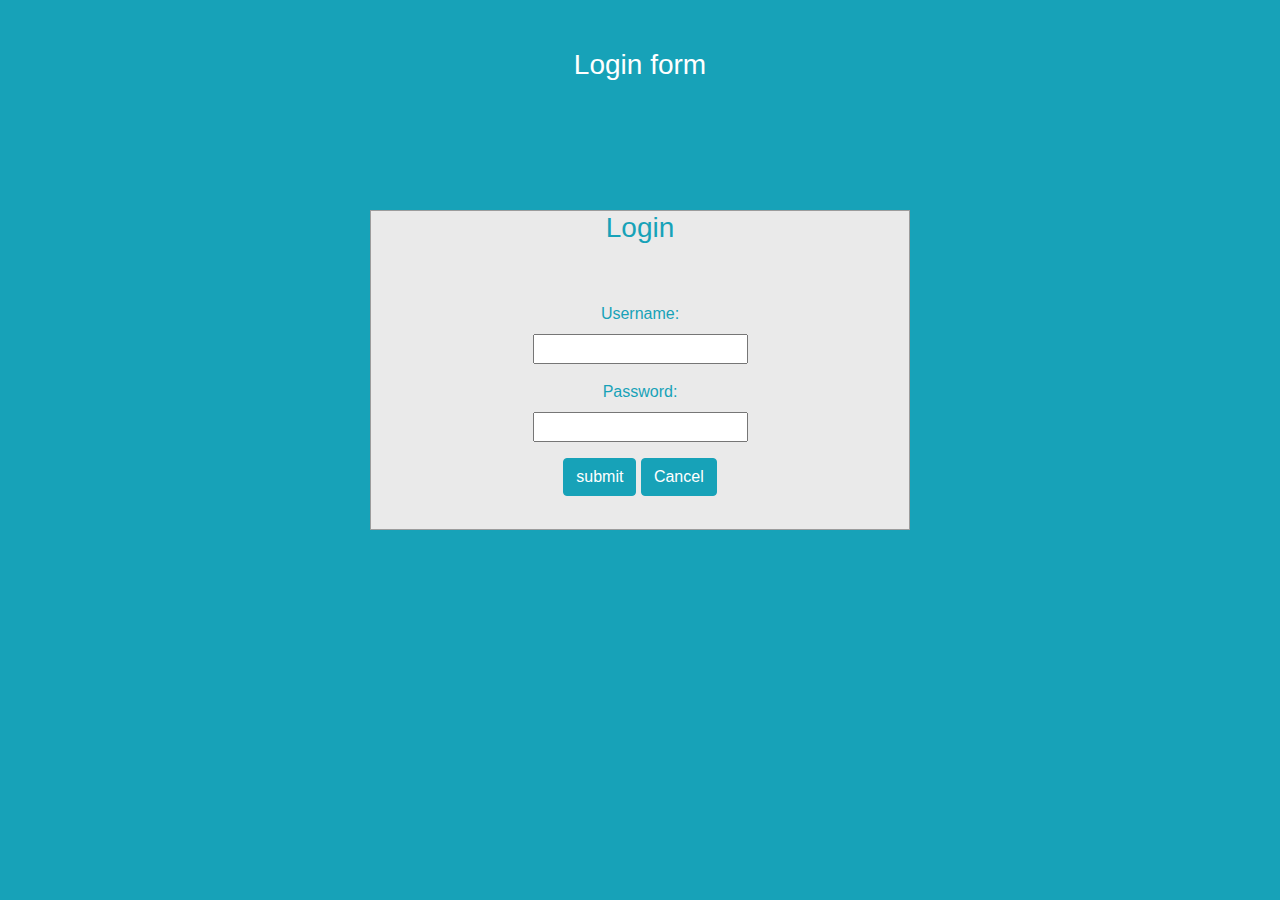
==== commit 28ec16bc: "Add files via upload" ====
--- a/index.html
+++ b/index.html
@@ -1,339 +1,54 @@
-<!DOCTYPE html>
-<html lang="en" dir="ltr">
+<html>
 
 <head>
-  <meta charset="utf-8">
-  <title>My Site</title>
-  <!-- Stylesheets -->
+  <title>
+    Login page
+  </title>
   <link rel="stylesheet" href="https://maxcdn.bootstrapcdn.com/bootstrap/4.0.0/css/bootstrap.min.css" integrity="sha384-Gn5384xqQ1aoWXA+058RXPxPg6fy4IWvTNh0E263XmFcJlSAwiGgFAW/dAiS6JXm" crossorigin="anonymous">
-  <link rel="stylesheet" href="css/style.css">
-  <!-- Bootstrap Scripts -->
-  <script src="https://code.jquery.com/jquery-3.2.1.slim.min.js" integrity="sha384-KJ3o2DKtIkvYIK3UENzmM7KCkRr/rE9/Qpg6aAZGJwFDMVNA/GpGFF93hXpG5KkN" crossorigin="anonymous"></script>
-  <script src="https://cdnjs.cloudflare.com/ajax/libs/popper.js/1.12.9/umd/popper.min.js" integrity="sha384-ApNbgh9B+Y1QKtv3Rn7W3mgPxhU9K/ScQsAP7hUibX39j7fakFPskvXusvfa0b4Q" crossorigin="anonymous"></script>
-  <script src="https://maxcdn.bootstrapcdn.com/bootstrap/4.0.0/js/bootstrap.min.js" integrity="sha384-JZR6Spejh4U02d8jOt6vLEHfe/JQGiRRSQQxSfFWpi1MquVdAyjUar5+76PVCmYl" crossorigin="anonymous"></script>
-  <!-- Google Fonts -->
-  <link href="https://fonts.googleapis.com/css2?family=Kalam&display=swap" rel="stylesheet">
-  <link href="https://fonts.googleapis.com/css2?family=Merriweather&display=swap" rel="stylesheet">
+  <link rel="stylesheet" href="css\style-login.css">
   <link href="https://fonts.googleapis.com/css2?family=Montserrat:wght@500&display=swap" rel="stylesheet">
-
-  <!-- Icons -->
-  <link rel="stylesheet" href="https://use.fontawesome.com/releases/v5.7.0/css/all.css" integrity="sha384-lZN37f5QGtY3VHgisS14W3ExzMWZxybE1SJSEsQp9S+oqd12jhcu+A56Ebc1zFSJ" crossorigin="anonymous">
-
 </head>
 
 <body>
-  <!-- Header, -->
-  <section id="Home" style="background-color: #fff8d9;">
-    <div class="container-fluid">
-      <div class="top-section">
-        <center>
-          <div class="header">
-            <h1 style="font-size: 70px;">Hi I'm Bapuji...</h1>
-          </div>
-          <div class="penImage">
-            <img src="images\pen-md.ico" alt="Pen">
-          </div>
-        </center>
-      </div>
-      <!-- Navigation-bar -->
-      <nav class="navbar navbar-expand-lg navbar-light">
-        <a class="navbar-brand" href="#">Mr.कवी</a>
-        <button class="navbar-toggler" type="button" data-toggle="collapse" data-target="#navbarTogglerDemo01" aria-controls="navbarTogglerDemo01" aria-expanded="false" aria-label="Toggle navigation">
-          <span class="navbar-toggler-icon"></span>
-        </button>
-        <div class="collapse navbar-collapse" id="navbarTogglerDemo01">
-          <ul class="navbar-nav mr-auto">
-            <li>
-              <a class="nav-link" href="#Home">Home</a>
-            </li>
-            <li>
-              <a class="nav-link" href="#context-section">Poems</a>
-            </li>
-            <li>
-              <a class="nav-link" href="#Articles">Articles</a>
-            </li>
-            <li>
-              <a class="nav-link" href="#Quotes">Quotes</a>
-            </li>
-            <li>
-              <a class="nav-link" href="#Contacts">Contacts</a>
-            </li>
-          </ul>
-          <form class="form-inline my-2 my-lg-0">
-            <input class="form-control mr-sm-2" type="search" placeholder="Search" aria-label="Search">
-            <button class="btn btn-outline-success my-2 my-sm-0" type="submit" style="background-color: #ffffff;">Submit</button>
-          </form>
-        </div>
-      </nav>
-  </section>
-
-  <!-- Under Navigation-bar -->
-  <section>
+  <div id="login">
+    <h3 class="text-center text-white pt-5">Login form</h3>
     <div class="container">
       <center>
-        <div class="row">
-          <div class="col-6" style="background-color:#d1d9d9;">
-            <img class="top-img-1" src="images\img2.png" alt="image">
-          </div>
-          <div class="col-6" style="background-color:#d1d9d9;">
-            <img class="top-img-2" src="images\img2.png" alt="image">
+        <div id="login-row" class="row justify-content-center align-items-center">
+          <div id="login-column" class="col-md-6">
+            <div id="login-box" class="col-md-12">
+              <form name="login">
+                <h3 class="text-center text-info">Login</h3>
+                <div class="space">
+
+                </div>
+                <div class="form-group">
+                  <label for="username" class="text-info">Username:</label><br>
+                  <input type="text" name="userid" />
+                </div>
+                <div class="form-group">
+                  <label for="password" class="text-info">Password:</label><br>
+                  <input type="password" name="pswrd" />
+                </div>
+                <input type="submit" name="submit" onclick="check(this.form)" class="btn btn-info btn-md" value="submit">
+                <input type="reset" class="btn btn-info btn-md" value="Cancel">
+              </form>
+            </div>
           </div>
         </div>
+      </center>
     </div>
-    </center>
-  </section>
-
-  <!-- Content-->
-  <section id="context-section">
-    <div class="container-fluid">
-      <h3>Poems</h3>
-      <div class="row">
-        <div class="col-lg-4 poem-text" style="background-color: #ffe5e2; border: 2px solid; border-radius: 50px;">
-          <h4 class="h4poem">कसा रे...तु पारिजातका</h4>
-          <p class="poem">मंद मध्यरात्रीत फुलतो,<br>
-            अंधुक चांदण्यात बहरतो,<br>
-            पहाटेच्या मंत्रमुग्धतेत गंधाळतो,<br>
-            आणि येताच सूर्याच्या किरणांची चाहुल,<br>
-            लगेच कोमेजून जातो....!<br>
-            असा, कसा रे...तु पारिजातका..?<br>
-            इतका नाजूक अन् इतका हळवा......!</p>
-        </div>
-        <div class="col-lg-4 poem-text" style="background-color: #ffe5e2; border: 2px solid;border-radius: 50px;">
-          <h4 class="h4poem">थकले मन</h4>
-          <p class="poem">थकले पाऊल, मन झाले उदास<br>
-            नकोच वाटे हा पुन्हा अट्टाहास <br>
-            बांधल्या पट्ट्या जबाबदारीच्या <br>
-            भावनेच्या घायाळ जखमांस ,<br>
-            खुप सोसल्या ठेचा जाणिवांच्या<br>
-            तरिही ओढ लागली एकच जीवास<br>
-            राहून राहून सारखे वाटते<br>
-            आता तरि सुखकर व्हावा पुढचा प्रवास.</p>
-        </div>
-        <div class="col-lg-4 poem-text" style="background-color: #ffe5e2; border: 2px solid;border-radius: 50px;">
-          <h4 class="h4poem">तुझ्या माझ्या नात्यात</h4>
-          <p class="poem">सुरांचा साज अन कलांचा आगास आहे<br>
-            एकमेकांचे कौतुक अपार अन <br>
-            जोड त्याची लेखनास आहे <br>
-            तुझ्या माझ्या नात्यात काही तरी खास आहे <br>
-            इच्छेची जमीन अन त्याला आशेच अवकाश आहे <br>
-            डोळ्यात संयमाचा सागर अन <br>
-            हृदयात हिमालय विश्वास आहे <br>
-            तुझ्या माझ्या नात्यात काही तरी खास आहे</p>
-        </div>
-      </div>
-
-      <div class="row">
-        <div class="col-lg-4 poem-text" style="background-color: #ffe5e2; border: 2px solid;border-radius: 50px;">
-          <h4 class="h4poem">पहिलं प्रेम</h4>
-          <p class="poem">वळलो मी माघारी आता घराकडे जात<br>
-            नेतो एकच तव अश्रूंची स्मृती उरात <br>
-            <br>
-            ऋतूंमध्ये हरवलाय आज क्षण तो बेधुंद<br>
-            तरीही ऋतूंमध्येच सावरतोय जीवनाचा तो आनंद<br>
-            <br>
-            व्याकुळतेला पाठीशी घालून जळतोय जगात <br>
-            तू जिवंत आहे अजूनही माझ्या पहिल्या प्रेमात
-          </p>
-        </div>
-        <div class="col-lg-4 poem-text" style="background-color: #ffe5e2; border: 2px solid;border-radius: 50px;">
-          <h4 class="h4poem">ध्येर्यावस्था</h4>
-          <p class="poem">जीवनाच्या रंगभूमीवर आहे एक पात्र प्रत्येकाचे <br>
-            संभ्रमात टाकणाऱ्या प्रश्नात दुःखाने रंगलेल्या धर्मयुद्धाचे <br>
-            <br>
-            म्यानबंद तलवारी पाहून विजयाचा ध्यास सुटला <br>
-            स्वप्नांच्या धिंडवड्यात मन निश्चय तुटून पडला <br>
-            <br>
-            आंधळेपणाचं वरदान मिळालं अन ऐकू येण्याचा शाप <br>
-            दरिद्री मनानं झाकून टाकलं स्मित वदनाने हे पाप
-          </p>
-        </div>
-        <div class="col-lg-4 poem-text" style="background-color: #ffe5e2; border: 2px solid;border-radius: 50px;">
-          <h4 class="h4poem">तुझी तू रहा.... तुझी तू रहा....</h4>
-          <p class="poem">कुणी नसलं तरी चालेलं <br>
-            आभाळ फाटलं तरी चालेलं <br>
-            वादळं वाऱ्याने हातातील मशाल विझेल <br>
-            अंधाराचे साम्राज्य डोळ्यांसमोर दाटेलं <br>
-            काजव्यांच्या सोबतीने तुझी तू वाट शोधत रहा <br>
-            तुझी तू रहा.... तुझी तू रहा....</p>
-        </div>
-      </div>
-    </div>
-  </section>
-  <!-- Under-Context -->
-  <section>
-    <div class="container">
-      <center>
-        <div class="row">
-          <div class="col-6" style="background-color:#d1d9d9;">
-            <img class="middle-img-1" src="images\img1.jpg" alt="image">
-          </div>
-          <div class="col-6" style="background-color:#d1d9d9;">
-            <img class="middle-img-2" src="images\img1.jpg" alt="image">
-          </div>
-        </div>
-    </div>
-    </center>
-  </section>
-
-  <!-- Article_section -->
-  <section id="Articles">
-    <h3>Articles</h3>
-    <div id="Articals-carousel" class="carousel slide" data-pause="hover">
-      <div class="carousel-inner">
-        <div class="carousel-item active coursel-css">
-          <h4 class="h4article">Let it be...</h4>
-          <p class="Articles-text">&emsp;&emsp;&emsp;Everyone says let her go, be practical but I only know how it feels inside. Unconditionally I loved you but in the end, I got only pain from you.
-            And you know what, I learned something which is the best lesson for me in my life. I learned how to pretend. I stuck this fake smile on my face and let
-            them show. I am the happiest man in this world. But no one could understand that I am dying inside.<br>&emsp;&emsp;&emsp; The whole night I stare at the ceiling of my home.
-            There is nothing left now but I don't know why there is still a cry for you. Why I can't move on the way you did so easily.
-            I wish I never loved you girl but would I mean it? I know it is not easy for me to forget and live. Are you making it hard for me or I am the only
-            one who thinks about it so madly? I tried every possible way to do so but I couldn't delete your photos. So let it be, I will delete your photos, your
-            texts, your messages. But how could I delete your voice, your words, and the first letter of your name on my hand?<br>&emsp;&emsp;&emsp; You had a reason for all this but I don't
-            have any reason to do it. Now I try to act like I don't care but everyone knows that I care.
-            Since you left me every night I cried for you and there is no such a moment that I spend without remembering you. You are running all over inside me.
-            I miss you, I cry for you, every day every night, I swear on you.</p>
-        </div>
-        <div class="carousel-item coursel-css">
-          <h4 class="h4article">Death</h4>
-          <p class="Articles-text">&emsp;&emsp;&emsp;I have no work to do in your world, my useless life can only break out into tunes without a purpose. When the hour strikes for the silent worship at the dark temple of midnight command me, my dear,
-            to stand
-            before you to sing. I'm waiting for your love to give myself up at last into your hands. People blame me and call me heedless but I doubt not they are right in their blame.<br>&emsp;&emsp;&emsp; The song that I came to sing remains unsung
-            to that day. I have spent my days stringing and unstringing my instruments. The time has not come true the
-            words are not been rightly set only there is an agony of wishing in my heart. The flower has not opened only the wind is blowing by. I have not seen her face nor I listened to her voice only I heard her gentle footsteps from the road
-            before my house.<br>&emsp;&emsp;&emsp; The whole day passed in waiting for her and I can't ask her into my home. I am living in the hope of meeting with her and that meeting is not yet. I shall ever try to keep all untruths out of my mind
-            but nothing worked, I think I am here
-            that what my life deserves. Many things happened to my life that your coming in life is like forever memoranda to me. I will never forget how you feel me with your love. One day the death will come and the forlorn myself will remain in my
-            house leaving the dark shadow of the night on my mornings.</p>
-        </div>
-      </div>
-      <a class="carousel-control-prev" href="#Articals-carousel" role="button" data-slide="prev">
-        <span class="carousel-control-prev-icon"></span>
-      </a>
-      <a class="carousel-control-next" href="#Articals-carousel" role="button" data-slide="next">
-        <span class="carousel-control-next-icon"></span>
-      </a>
-    </div>
-  </section>
-
-
-<!-- Quotes Section -->
-  <section id="Quotes">
-    <h3>Quotes</h3>
-    <div class="row mycards">
-    <div class="col-lg-4">
-        <div class="card">
-            <div class="card-header">
-                <h4 class="Quotes-text">काश तुझे भी समज आये <br>
-बता ऐसी क्या वज़ह करू <br>
-मुश्कीलौसे कम हो मुश्किल तेरी <br>
-बता ऐसी क्या मिन्नत करू </h4>
-            </div>
-            <div class="card-body">
-              <center>
-                <img class="Quotes-images" src="images\qut-img-1.jpg" alt="image">
-              </center>
-            </div>
-        </div>
-    </div>
-    <div class="col-lg-4">
-        <div class="card">
-            <div class="card-header">
-                <h4 class="Quotes-text">अगर वो पूछ ले, तो क्या बताये हम<br>
-बताये सब कुछ, या छुपाये हम <br>
-अगर वो देखने आये, तो क्या दिखाये हम<br>
-हसते हुवे चहरे, या आंसू छुपाये हम</h4>
-            </div>
-            <div class="card-body">
-              <center>
-                <img class="Quotes-images" src="images\qut-img-2.jpg" alt="image">
-              </center>
-            </div>
-        </div>
-    </div>
-    <div class="col-lg-4">
-        <div class="card">
-            <div class="card-header">
-                <h4 class="Quotes-text"><br>वो एक कहानी थी, जो चलती ही रही<br><br>
-मैं एक किस्सा था, जो ख़तम हो गया</h4>
-            </div>
-            <div class="card-body">
-              <center>
-                <img class="Quotes-images" src="images\qut-img-3.jpg" alt="image">
-              </center>
-            </div>
-        </div>
-    </div>
-</div>
-<div class="row mycards">
-<div class="col-lg-4">
-    <div class="card">
-        <div class="card-header">
-            <h4 class="Quotes-text">ये जिंदगी इश्क़ के दस्तूर ही कुछ ऐसे बनाती हैं<br>
-शहजादियाँ सिर्फ शहज़ादोंके हिस्से में आती है<br>
-और मुझ तुम जैसे फकीरों के हिस्से में तो<br>
-सिर्फ सुनसान राह की उड़ती हुई धूल ही आती हैं </h4>
-        </div>
-        <div class="card-body">
-          <center>
-            <img class="Quotes-images" src="images\qut-img-4.jpg" alt="image">
-          </center>
-        </div>
-    </div>
-</div>
-<div class="col-lg-4">
-    <div class="card">
-        <div class="card-header">
-            <h4 class="Quotes-text">डर लगता है अब कही ये तन्हाईयाँ<br>
-पुरी जिंदगी से दोस्ती ना कर दे <br>
-अब सोच रहे है ये सोच कर की <br>
-क्यों ना पुरी जिंदगी ही तुम्हारे नाम कर दे </h4>
-        </div>
-        <div class="card-body">
-          <center>
-            <img class="Quotes-images" src="images\qut-img-5.jpg" alt="image">
-          </center>
-        </div>
-    </div>
-</div>
-<div class="col-lg-4">
-    <div class="card">
-        <div class="card-header">
-            <h4 class="Quotes-text">दिल पे हज़ार जख्म लेकर घूमते है <br>
-पर ये जमानेवाले हमें क्या समजते है <br>
-की तेरी एक नजर ने सब देख लिया <br>
-अब हम भी तुमसे कहा कुछ छुपाया करते है </h4>
-        </div>
-        <div class="card-body">
-            <center>
-              <img class="Quotes-images" src="images\qut-img-6.jpg" alt="image">
-            </center>
-        </div>
-    </div>
-</div>
-</div>
-  </section>
-
-  <!-- Contacts-Section -->
-  <section id="Contacts">
-    <div class="row">
-      <div class="feature-box col-lg-4">
-        <a href="https://www.instagram.com/ba__ji_7638/?hl=en"><i class="fab fa-instagram fa-4x icons"></i></a>
-        <h4 class="h4-Contacts">Instagram</h4>
-        <p>You can go to my Instagram id</p>
-      </div>
-      <div class="feature-box col-lg-4">
-        <a href="https://twitter.com/BapujiTate"><i class="fab fa-twitter fa-4x icons"></i></a>
-        <h4 class="h4-Contacts">Twitter</h4>
-        <p>You can tweet me @BapujiTate</p>
-      </div>
-      <div class="feature-box col-lg-4">
-        <a href="mailto:bapujitatepatil@gmail.com"><i class="fas fa-envelope fa-4x icons"></i></a>
-        <h4 class="h4-Contacts">Mail-me</h4>
-        <p>You can mail me on bapujitatepatil@gmail.com</p>
-      </div>
-    </div>
-    </section>
-
+  </div>
+  <script language="javascript">
+    function check(form) /*function to check userid & password*/ {
+      /*the following code checkes whether the entered userid and password are matching*/
+      if (form.userid.value == "baji" && form.pswrd.value == "shivaba") {
+        window.open('home.html') /*opens the target page while Id & password matches*/
+      } else {
+        alert("Error Password or Username") /*displays error message*/
+      }
+    }
+  </script>
 </body>
 
 </html>
